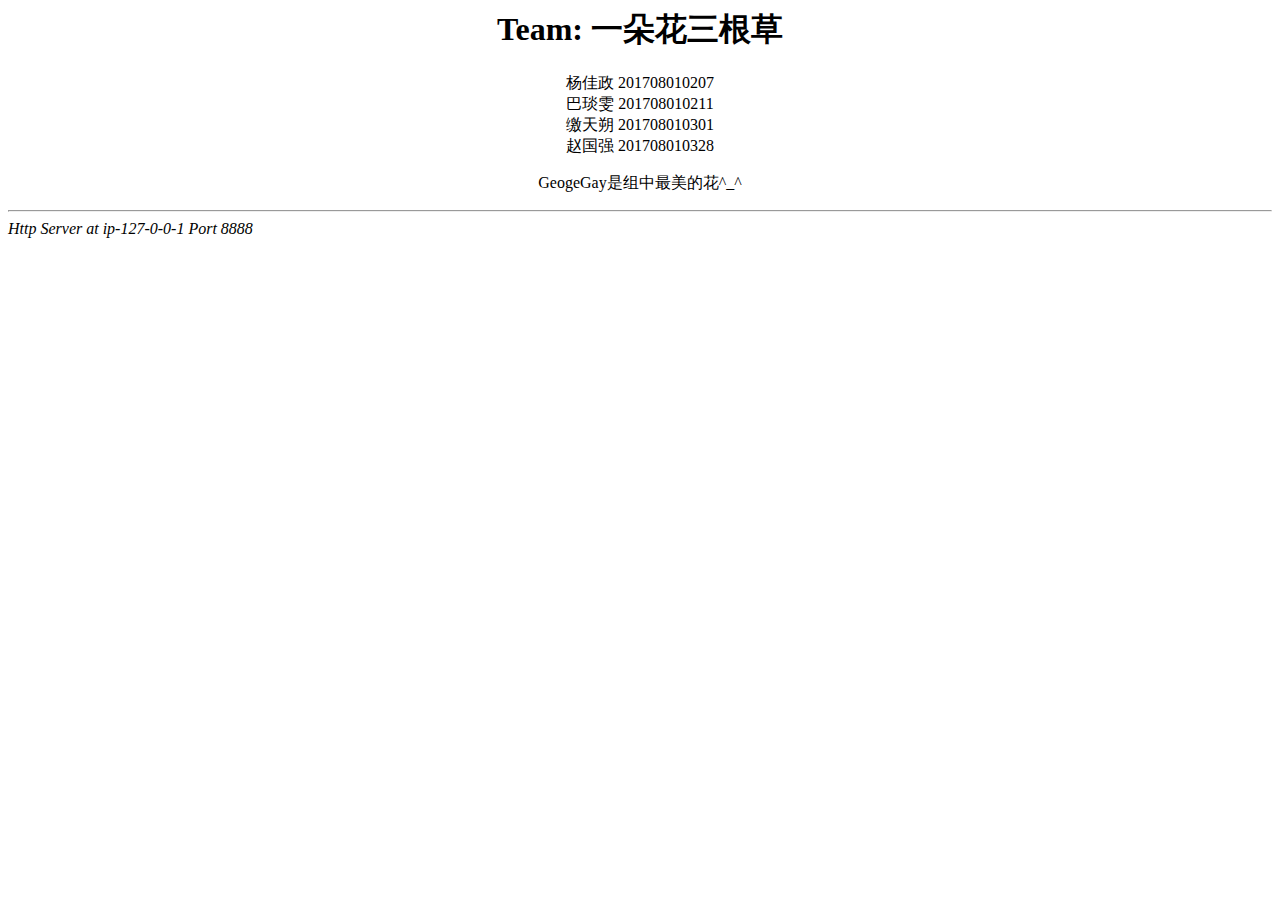
==== Lab2/webapps/index.html @ 8d80d9fe "add index.html" ====
<html><head> <title>一朵花三根草</title> 
</head><body> 
<h1 align="center">Team: 一朵花三根草</h1> 
<p align="center">
杨佳政 201708010207<br />
巴琰雯 201708010211<br />
缴天朔 201708010301<br />
赵国强 201708010328<br />
</p>
<p align="center">GeogeGay是组中最美的花^_^<br /> 
</p> 
<hr>
<address>Http Server at ip-127-0-0-1 Port 8888</address> </body></html>
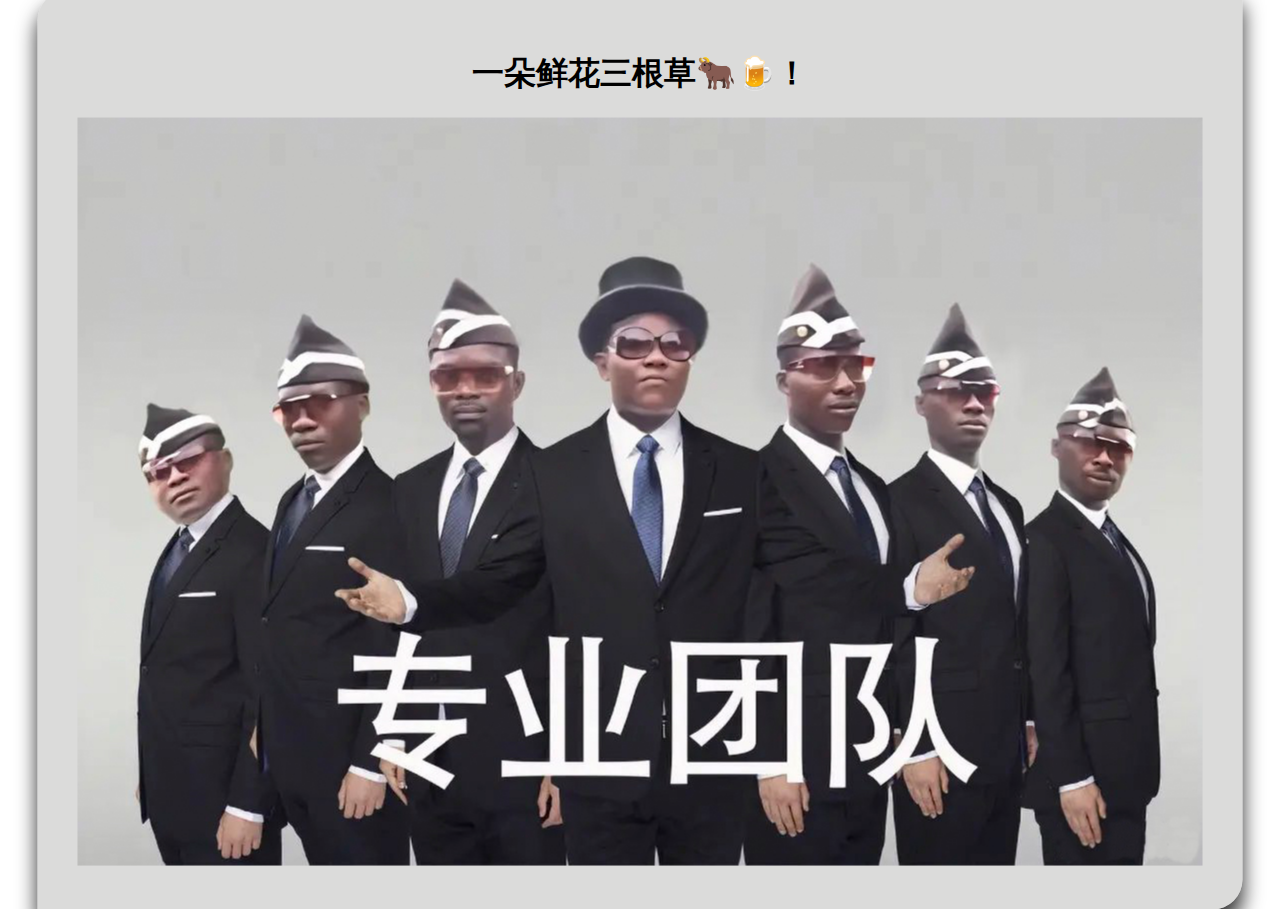
==== commit 40549133: "修改了post请求的返回逻辑，解决了response body中文出现字节丢失的bug，修改了一些静态资源，添加了Post_show这一特殊路由映射的servlet" ====
--- a/Lab2/webapps/index.html
+++ b/Lab2/webapps/index.html
@@ -1,13 +1,45 @@
-<html><head> <title>一朵花三根草</title> 
-</head><body> 
-<h1 align="center">Team: 一朵花三根草</h1> 
-<p align="center">
-杨佳政 201708010207<br />
-巴琰雯 201708010211<br />
-缴天朔 201708010301<br />
-赵国强 201708010328<br />
-</p>
-<p align="center">GeogeGay是组中最美的花^_^<br /> 
-</p> 
-<hr>
-<address>Http Server at ip-127-0-0-1 Port 8888</address> </body></html>
+<!DOCTYPE html>
+<html lang="en">
+<head>
+    <meta charset="UTF-8">
+    <title>Hello World</title>
+</head>
+<style>
+    .box{
+        /*绝对定位 */
+        position: absolute;
+
+        /* 居中 */
+        top: 50%;
+        left: 50%;
+        transform: translate(-50%,-50%);
+
+        /*!* 整个登陆图层的宽度 *!*/
+        /*width: 400px;*/
+
+        /* 登陆图层内部元素跟图层边框的四周距离 */
+        padding: 40px;
+
+        /* 背景颜色 纯白 不透明度0.6 */
+        background: rgba(195, 195, 193, 0.6);
+
+        /* 设置box-sizing模式为border-box 这样内含图层的padding和border都会算在其大小中 */
+        box-sizing: border-box;
+
+        /* 添加阴影  x轴 y轴 blur 颜色*/
+        box-shadow: 0 15px 20px rgba(0,0,0,.8);
+
+        /* 设置圆角 */
+        border-top-left-radius: 30px;
+        border-bottom-right-radius: 30px;
+    }
+
+</style>
+<body>
+    <div class="box">
+        <H1 align="center"> 一朵鲜花三根草🐂🍺！</H1>
+        <img src="img/team.jpg">
+    </div>
+
+</body>
+</html>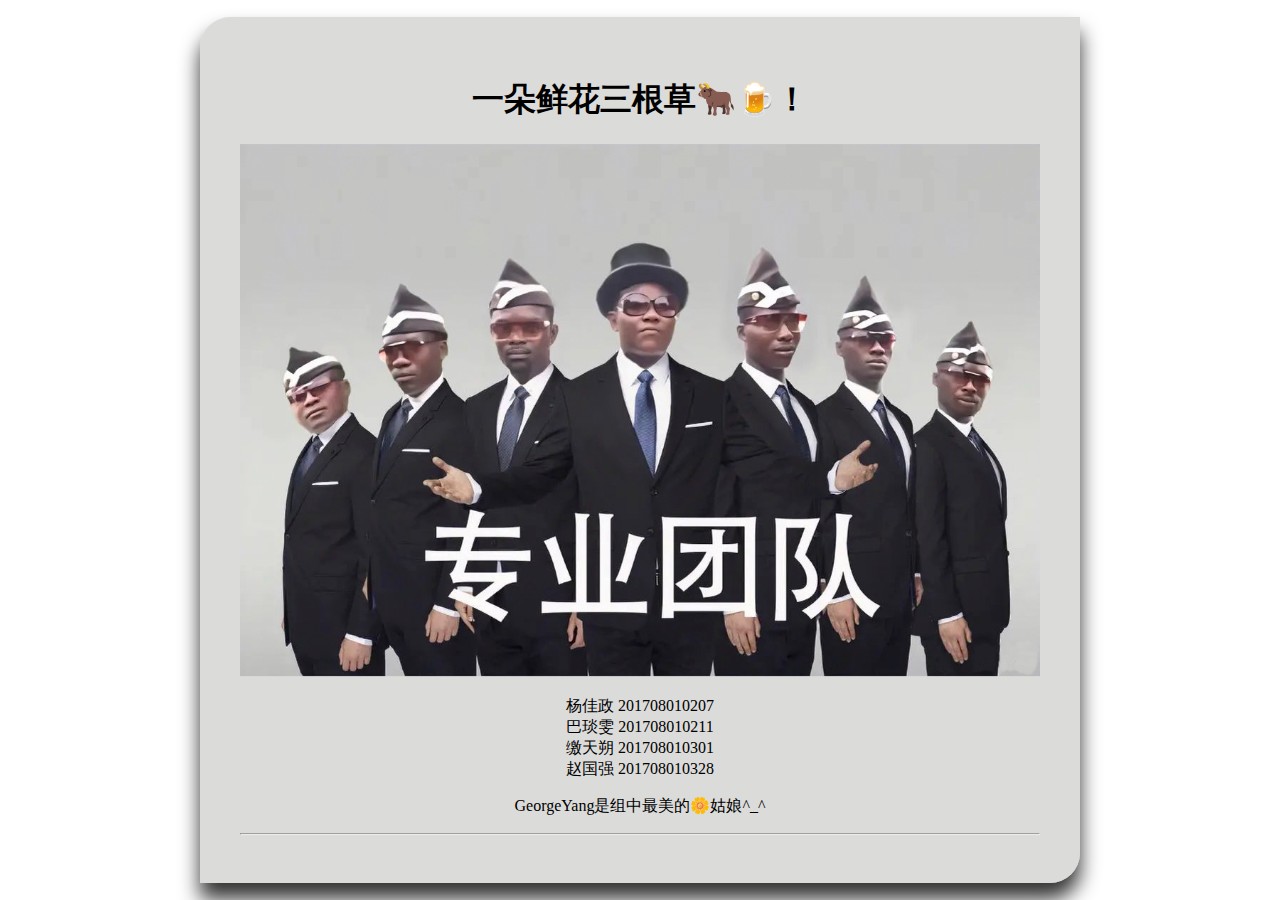
==== commit 9a674865: "实现了http长连接！！！" ====
--- a/Lab2/webapps/index.html
+++ b/Lab2/webapps/index.html
@@ -15,7 +15,8 @@
         transform: translate(-50%,-50%);
 
         /*!* 整个登陆图层的宽度 *!*/
-        /*width: 400px;*/
+        /*width: 880px;*/
+        width:min-content;
 
         /* 登陆图层内部元素跟图层边框的四周距离 */
         padding: 40px;
@@ -33,12 +34,29 @@
         border-top-left-radius: 30px;
         border-bottom-right-radius: 30px;
     }
+    .innerimg{
+        /*!*width: auto;*!        自适应父级容器*/
+        /*height: auto;*!        自适应父级容器*/
+        width: 800px;
+    }
+    .body_bg{
+        /*background-image: url(img/bg.jpg);*/
+    }
 
 </style>
-<body>
+<body class="body_bg">
     <div class="box">
         <H1 align="center"> 一朵鲜花三根草🐂🍺！</H1>
-        <img src="img/team.jpg">
+        <img src="img/team.jpg" class="innerimg">
+        <p align="center">
+            杨佳政 201708010207<br />
+            巴琰雯 201708010211<br />
+            缴天朔 201708010301<br />
+            赵国强 201708010328<br />
+        </p>
+        <p align="center">GeorgeYang是组中最美的🌼姑娘^_^<br />
+        </p>
+        <hr>
     </div>
 
 </body>
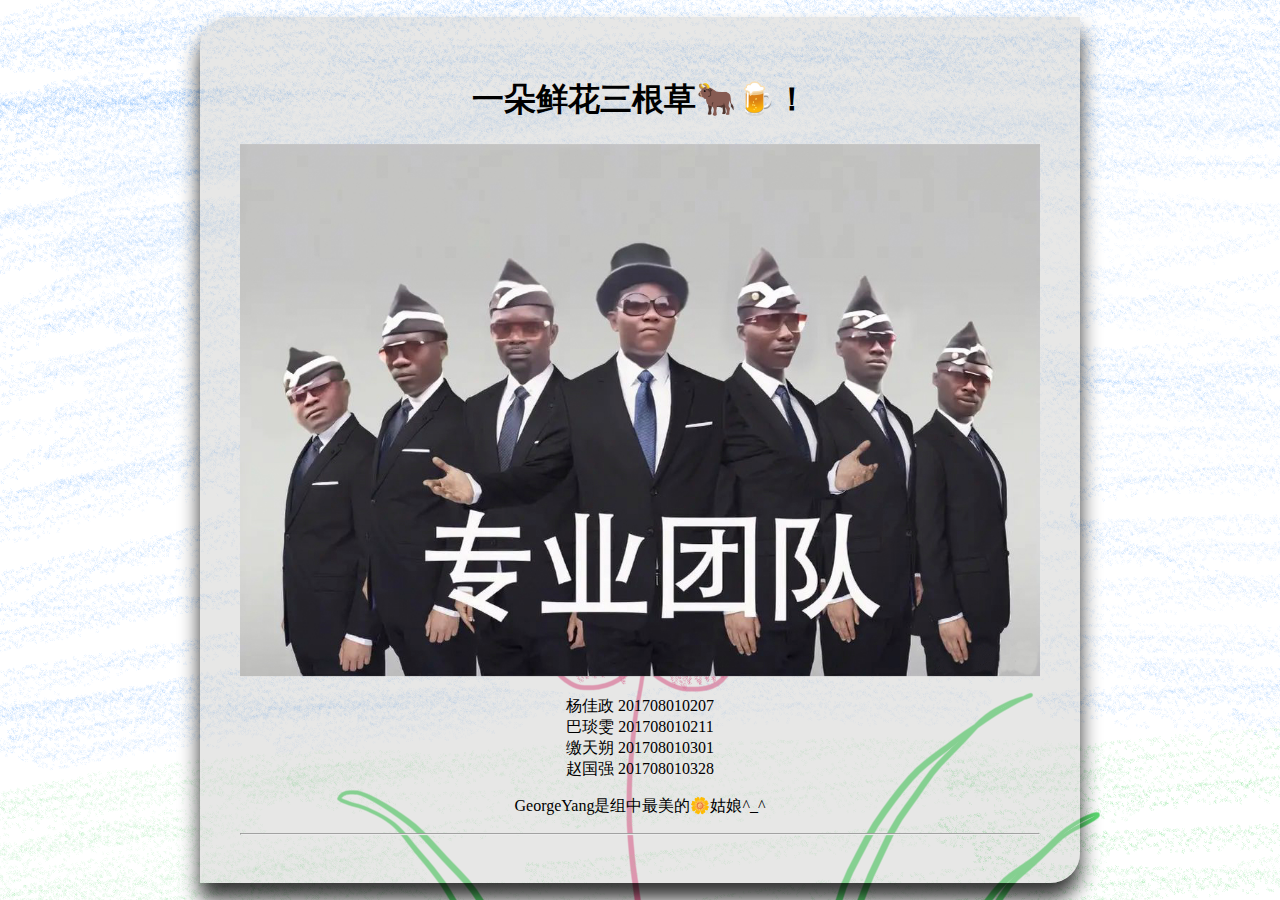
==== commit 55e68f4e: "究极蛇皮长连接bug修复成功!!! 现在可以根据请求头带有的Connection属性（无此属性默认短连接）对响应头进行设置长/短连接。" ====
--- a/Lab2/webapps/index.html
+++ b/Lab2/webapps/index.html
@@ -22,7 +22,7 @@
         padding: 40px;
 
         /* 背景颜色 纯白 不透明度0.6 */
-        background: rgba(195, 195, 193, 0.6);
+        background: rgba(195, 195, 193, 0.4);
 
         /* 设置box-sizing模式为border-box 这样内含图层的padding和border都会算在其大小中 */
         box-sizing: border-box;
@@ -40,7 +40,7 @@
         width: 800px;
     }
     .body_bg{
-        /*background-image: url(img/bg.jpg);*/
+        background-image: url(img/bg.png);
     }
 
 </style>
